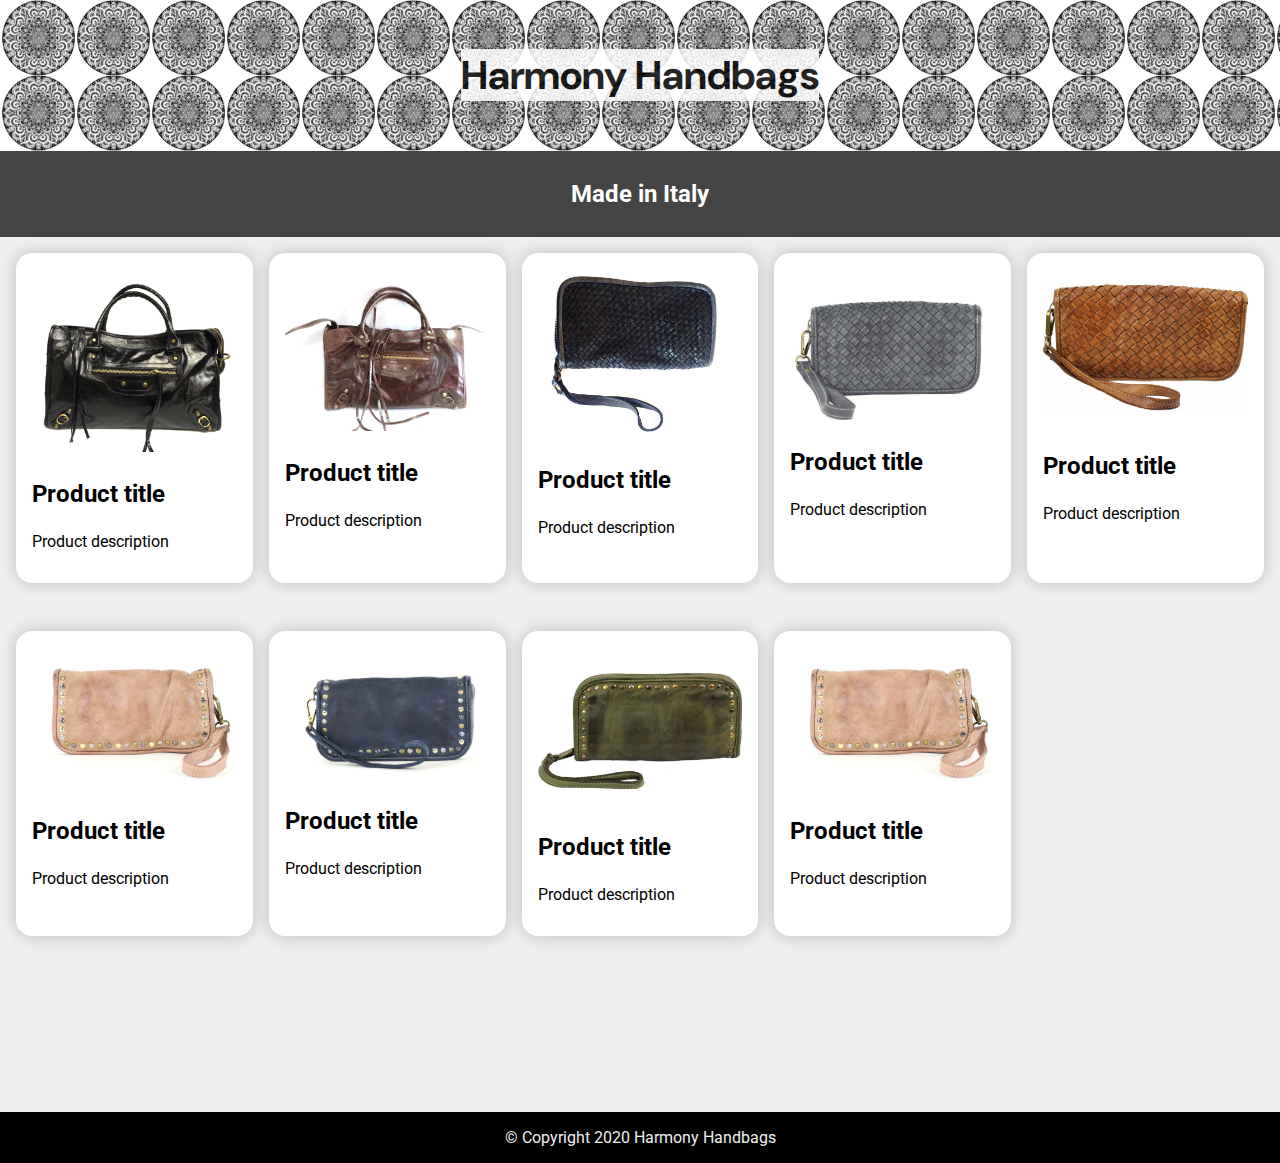
==== index.html @ 0d1ff198 "first commit" ====
<!DOCTYPE html>

<html lang="en">

  <head>
    <meta charset="UTF-8" />
    <meta name="viewport" content="width=device-width, initial-scale=1.0" />
    <meta http-equiv="X-UA-Compatible" content="ie=edge"/>
    <link rel="stylesheet" href="css/styles.css" />
    <title>Harmony Handbags</title>
  </head>
  <body>
    <header>
      <h1 class="logo"><a href="index.html">Harmony Handbags</a></h1>
    </header>

    <main>

      <section class="hero">
        <h2 class="section-title">Made in Italy</h2>
      </section>

      <html>
    <head>
        <link href="https://fonts.googleapis.com/css?family=Raleway:300,700&display=swap" rel="stylesheet">

        <link rel="stylesheet" href="css/style.css">
    </head>

    <body>
         
        <div class="products">

          <div class="product-card">
              <img src="images/Black Barcelona front.JPG" alt="">
              <h3 class="product-card-title">Product title</h3>
              <p class="product-card-p">Product description</p>
          </div>
          
          <div class="product-card">
              <img src="images/testa moro (1)Barcelona.JPG" alt="">
              <h3 class="product-card-title">Product title</h3>
              <p class="product-card-p">Product description</p>
          </div>
        
          <div class="product-card">
              <img src="images/wallet black.JPG" alt="">
              <h3 class="product-card-title">Product title</h3>
              <p class="product-card-p">Product description</p>
          </div>
       
          <div class="product-card">
            <p><a href="details.html">
              <img src="images/wallet grey.jpg" alt="">
            </a></p>
              <h3 class="product-card-title">Product title</h3>
              <p class="product-card-p">Product description</p>
          </div>
          
          <div class="product-card">
            <a href="details.html">
              <img src="images/wallet saddle.jpg" alt="">
            </a>
              <h3 class="product-card-title">Product title</h3>
              <p class="product-card-p">Product description</p>
          </div>
        
          <div class="product-card">
              <img src="images/wallet stud blush.jpg" alt="">
              <h3 class="product-card-title">Product title</h3>
              <p class="product-card-p">Product description</p>
          </div>

          <div class="product-card">
              <img src="images/wallet stud black.jpg" alt="">
              <h3 class="product-card-title">Product title</h3>
              <p class="product-card-p">Product description</p>
          </div>

          <div class="product-card">
              <img src="images/wallet stud olive.jpg" alt="">
              <h3 class="product-card-title">Product title</h3>
              <p class="product-card-p">Product description</p>
          </div>
              
            <div class="product-card">
              <img src="images/wallet stud blush.jpg" alt="">
              <h3 class="product-card-title">Product title</h3>
              <p class="product-card-p">Product description</p>
          </div>
        </div>

    </body>

</html>

    </main>

    <footer>
      <div class="footer-label">&copy; Copyright 2020 Harmony Handbags</div>
    </footer>

  </body>

</html>
---- css/styles.css ----
@import url('https://fonts.googleapis.com/css?family=DM+Sans:400,700|Encode+Sans:400,700|Roboto:400,700&display=swap');

root {
  --clr-text: ;
  --clr-primary: ;
  --clr-primary-dark: ;
  --clr-accent: ;
  --clr-accent-dark: ;
}

*,
*::before,
*::after {
  box-sizing: inherit;
}

html {
  box-sizing: border-box;
  font-family: var();
  color: var();  
}

body {
  font-family: 'Roboto', sans-serif;
  color: #eee;
  background: #eee;
  margin: 0;
}

header {
  background: #444;
  background-image: url(../images/mandala.jpg);
  background-size: 75px 75px;
  padding: 4px 0;
}

img {
  max-width: 100%;
}

.logo {
  font-family: 'DM Sans', sans-serif;
  text-align: center;
  padding: .75em 0;
}

.logo a {
  font-size: 2.5rem;
  text-decoration: none;
  color: #000;
  background: #fff;
  opacity: .85;
}


.hero {
  background-color: #444;
  color: white;
  text-align: center;
  padding: 1vh 1em;
}

.products {
  padding: 1em;
  display: grid;
  grid-template-columns: repeat(auto-fill, minmax(200px, 1fr));
  grid-gap: 1em;
} 

.product-title {
  text-align: center;
  color: #00C896;
  grid-column: 1 / -1;
}

.product-card {
  background: #fff;
  color: #000;
  padding: 1em;
  border-radius: 1em;
  overflow: hidden;
  box-shadow: 0 0 1em rgba(0, 0, 0, 0.2);
  margin-bottom: 2em;
}

.product-card-title {
  font-size: 1.5rem;
  color: #000;
}

footer {
  text-align: center;
  background: #000;
  padding: 1em;
  margin: 8em 0 0 0;
  
}
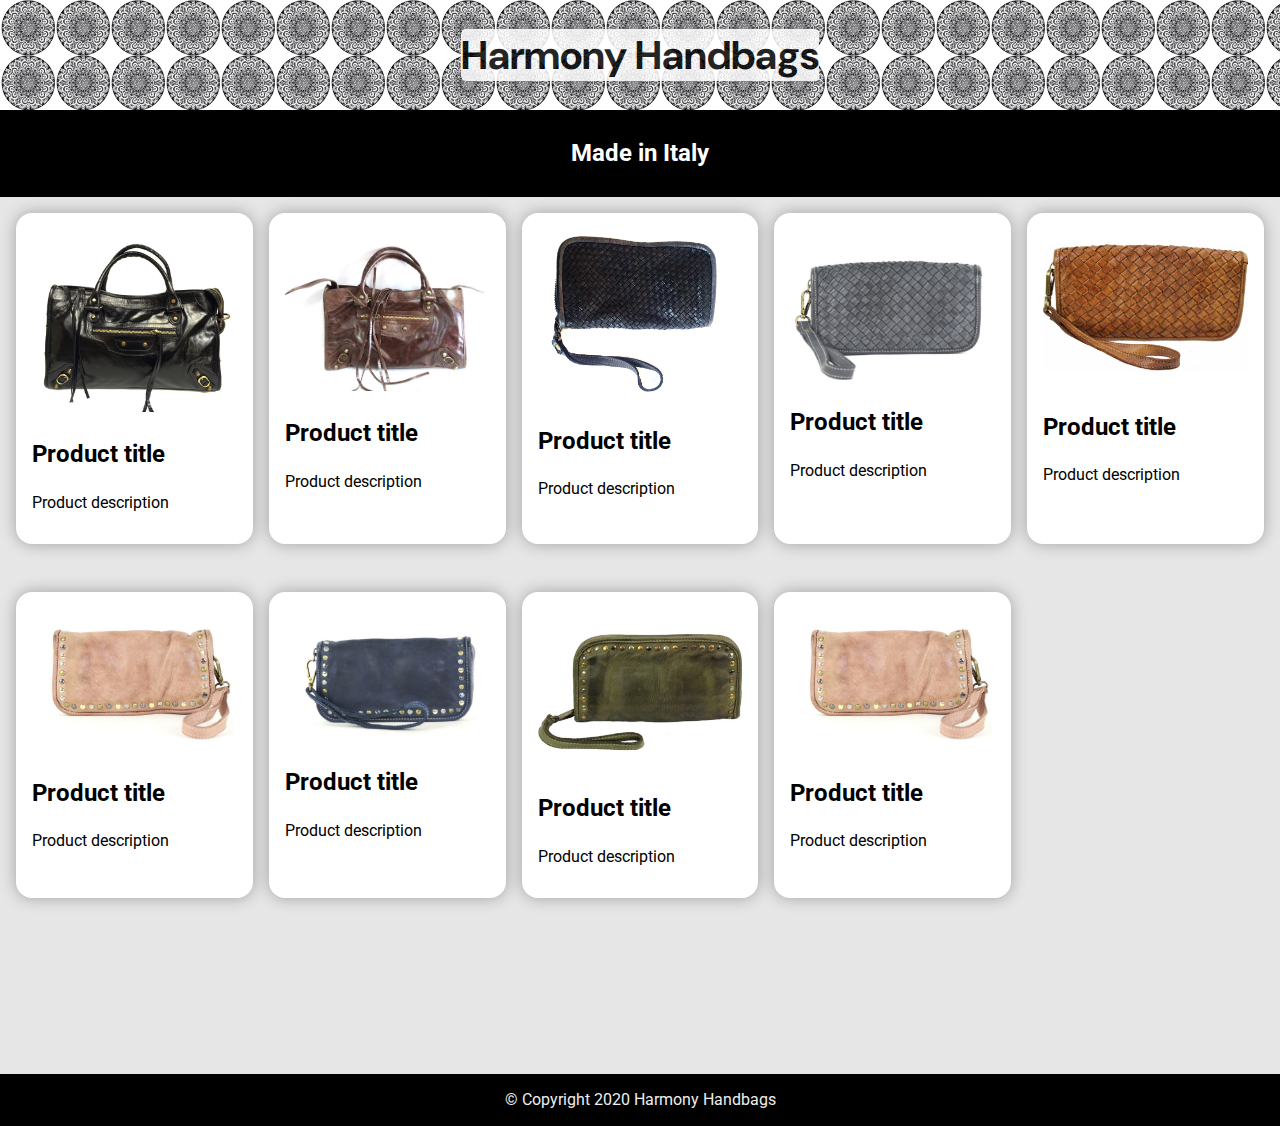
==== commit e32d8ab5: "refactored code" ====
--- a/index.html
+++ b/index.html
@@ -9,6 +9,7 @@
     <link rel="stylesheet" href="css/styles.css" />
     <title>Harmony Handbags</title>
   </head>
+
   <body>
     <header>
       <h1 class="logo"><a href="index.html">Harmony Handbags</a></h1>
@@ -19,80 +20,67 @@
       <section class="hero">
         <h2 class="section-title">Made in Italy</h2>
       </section>
+          
+      <div class="products">
 
-      <html>
-    <head>
-        <link href="https://fonts.googleapis.com/css?family=Raleway:300,700&display=swap" rel="stylesheet">
-
-        <link rel="stylesheet" href="css/style.css">
-    </head>
-
-    <body>
-         
-        <div class="products">
-
-          <div class="product-card">
-              <img src="images/Black Barcelona front.JPG" alt="">
-              <h3 class="product-card-title">Product title</h3>
-              <p class="product-card-p">Product description</p>
-          </div>
-          
-          <div class="product-card">
-              <img src="images/testa moro (1)Barcelona.JPG" alt="">
-              <h3 class="product-card-title">Product title</h3>
-              <p class="product-card-p">Product description</p>
-          </div>
+        <div class="product-card">
+          <img src="images/Black Barcelona front.JPG" alt="">
+          <h3 class="product-card-title">Product title</h3>
+          <p class="product-card-p">Product description</p>
+        </div>
         
-          <div class="product-card">
-              <img src="images/wallet black.JPG" alt="">
-              <h3 class="product-card-title">Product title</h3>
-              <p class="product-card-p">Product description</p>
-          </div>
-       
-          <div class="product-card">
-            <p><a href="details.html">
-              <img src="images/wallet grey.jpg" alt="">
-            </a></p>
-              <h3 class="product-card-title">Product title</h3>
-              <p class="product-card-p">Product description</p>
-          </div>
-          
-          <div class="product-card">
-            <a href="details.html">
-              <img src="images/wallet saddle.jpg" alt="">
-            </a>
-              <h3 class="product-card-title">Product title</h3>
-              <p class="product-card-p">Product description</p>
-          </div>
+        <div class="product-card">
+          <img src="images/testa moro (1)Barcelona.JPG" alt="">
+          <h3 class="product-card-title">Product title</h3>
+          <p class="product-card-p">Product description</p>
+        </div>
+      
+        <div class="product-card">
+          <img src="images/wallet black.JPG" alt="">
+          <h3 class="product-card-title">Product title</h3>
+          <p class="product-card-p">Product description</p>
+        </div>
+     
+        <div class="product-card">
+          <p><a href="details.html">
+            <img src="images/wallet grey.jpg" alt="">
+          </a></p>
+            <h3 class="product-card-title">Product title</h3>
+            <p class="product-card-p">Product description</p>
+        </div>
         
-          <div class="product-card">
-              <img src="images/wallet stud blush.jpg" alt="">
-              <h3 class="product-card-title">Product title</h3>
-              <p class="product-card-p">Product description</p>
-          </div>
-
-          <div class="product-card">
-              <img src="images/wallet stud black.jpg" alt="">
-              <h3 class="product-card-title">Product title</h3>
-              <p class="product-card-p">Product description</p>
-          </div>
-
-          <div class="product-card">
-              <img src="images/wallet stud olive.jpg" alt="">
-              <h3 class="product-card-title">Product title</h3>
-              <p class="product-card-p">Product description</p>
-          </div>
-              
-            <div class="product-card">
-              <img src="images/wallet stud blush.jpg" alt="">
-              <h3 class="product-card-title">Product title</h3>
-              <p class="product-card-p">Product description</p>
-          </div>
+        <div class="product-card">
+          <a href="details.html">
+            <img src="images/wallet saddle.jpg" alt="">
+          </a>
+            <h3 class="product-card-title">Product title</h3>
+            <p class="product-card-p">Product description</p>
+        </div>
+      
+        <div class="product-card">
+          <img src="images/wallet stud blush.jpg" alt="">
+          <h3 class="product-card-title">Product title</h3>
+          <p class="product-card-p">Product description</p>
         </div>
 
-    </body>
+        <div class="product-card">
+          <img src="images/wallet stud black.jpg" alt="">
+          <h3 class="product-card-title">Product title</h3>
+          <p class="product-card-p">Product description</p>
+        </div>
 
-</html>
+        <div class="product-card">
+          <img src="images/wallet stud olive.jpg" alt="">
+          <h3 class="product-card-title">Product title</h3>
+          <p class="product-card-p">Product description</p>
+        </div>
+            
+        <div class="product-card">
+          <img src="images/wallet stud blush.jpg" alt="">
+          <h3 class="product-card-title">Product title</h3>
+          <p class="product-card-p">Product description</p>
+        </div>
+      </div>
 
     </main>
 
--- a/css/styles.css
+++ b/css/styles.css
@@ -1,37 +1,27 @@
 @import url('https://fonts.googleapis.com/css?family=DM+Sans:400,700|Encode+Sans:400,700|Roboto:400,700&display=swap');
 
-root {
-  --clr-text: ;
-  --clr-primary: ;
-  --clr-primary-dark: ;
-  --clr-accent: ;
-  --clr-accent-dark: ;
-}
-
-*,
-*::before,
-*::after {
-  box-sizing: inherit;
+* {
+  box-sizing: border-box;
 }
 
 html {
   box-sizing: border-box;
-  font-family: var();
-  color: var();  
 }
 
 body {
+  margin: 0;
   font-family: 'Roboto', sans-serif;
+  font-size: 1rem;
   color: #eee;
-  background: #eee;
-  margin: 0;
+  background: #e6e6e6;
+  line-height: 1.2;
 }
 
 header {
   background: #444;
   background-image: url(../images/mandala.jpg);
-  background-size: 75px 75px;
-  padding: 4px 0;
+  background-size: 55px 55px;
+  padding: 8px;
 }
 
 img {
@@ -41,10 +31,11 @@
 .logo {
   font-family: 'DM Sans', sans-serif;
   text-align: center;
-  padding: .75em 0;
+  padding: .05em 0;
 }
 
 .logo a {
+  border-radius: 5px;
   font-size: 2.5rem;
   text-decoration: none;
   color: #000;
@@ -54,7 +45,7 @@
 
 
 .hero {
-  background-color: #444;
+  background-color: #000;
   color: white;
   text-align: center;
   padding: 1vh 1em;
@@ -79,8 +70,24 @@
   padding: 1em;
   border-radius: 1em;
   overflow: hidden;
-  box-shadow: 0 0 1em rgba(0, 0, 0, 0.2);
+  box-shadow: 0 0 1em rgba(0, 0, 0, 0.3);
   margin-bottom: 2em;
+}
+
+.product-card:hover {
+  display: inline-block;
+  vertical-align: middle;
+  -webkit-transform: perspective(1px) translateZ(0);
+  transform: perspective(1px) translateZ(0);
+  box-shadow: 0 0 1px rgba(0, 0, 0, 0);
+  -webkit-transition-duration: 0.3s;
+  transition-duration: 0.3s;
+  -webkit-transition-property: transform;
+  transition-property: transform;
+}
+.product-card:hover, .product-card:focus, .product-card:active {
+  -webkit-transform: scale(0.9);
+  transform: scale(0.9);
 }
 
 .product-card-title {
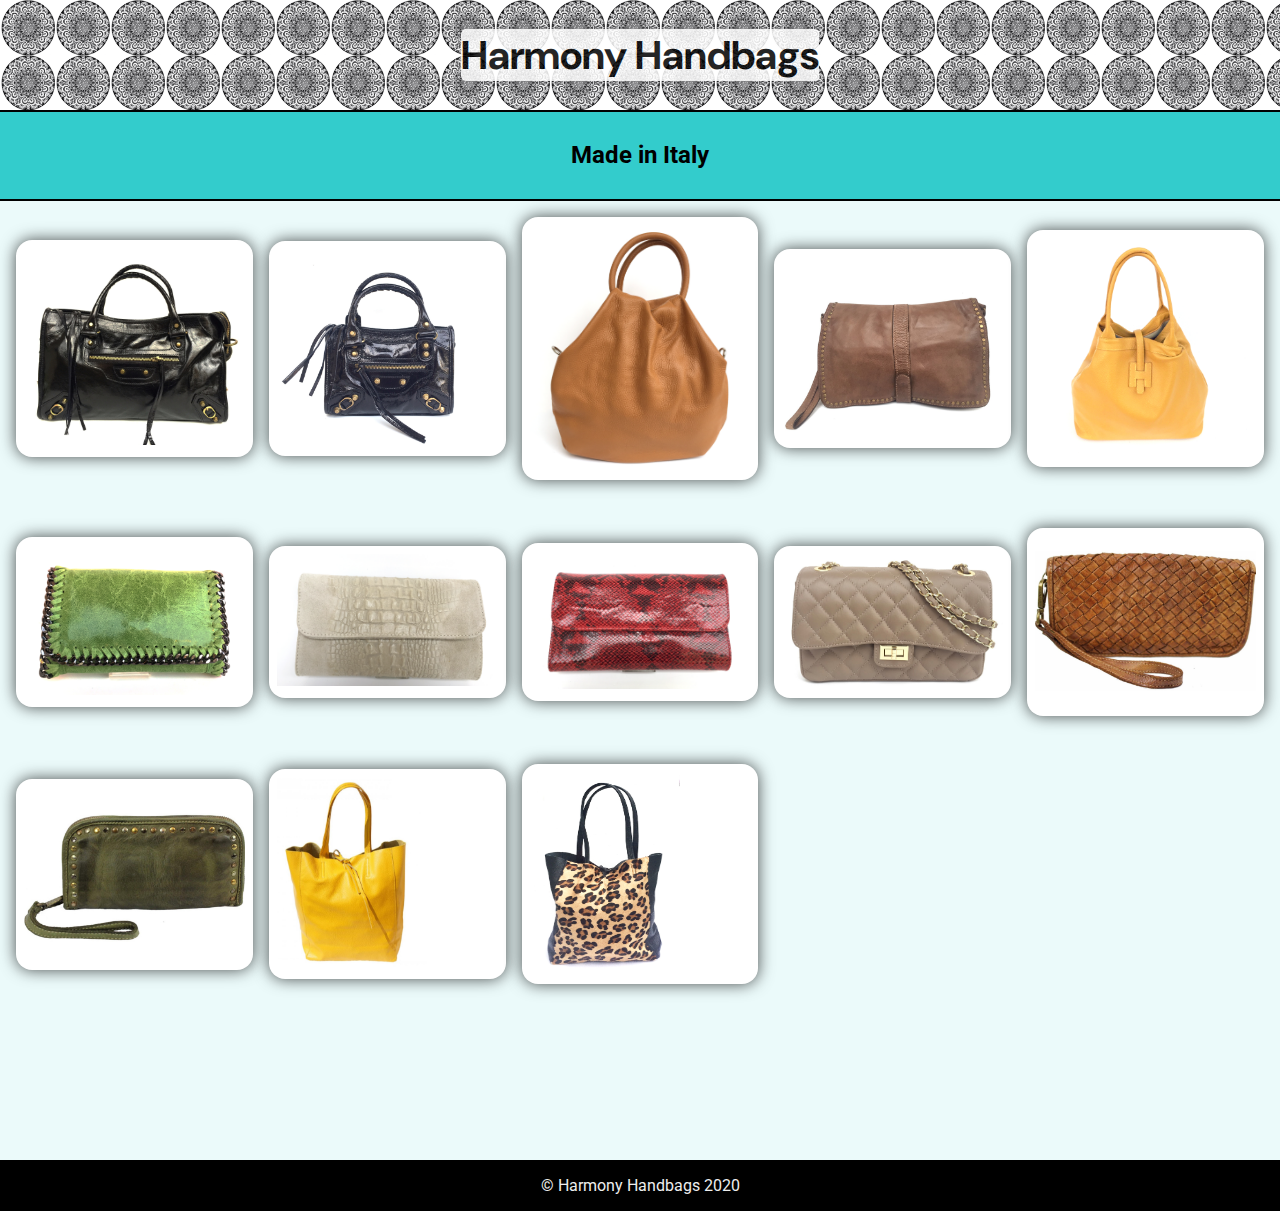
==== commit 6070c5f8: "Adjusted style and functionality" ====
--- a/index.html
+++ b/index.html
@@ -24,68 +24,84 @@
       <div class="products">
 
         <div class="product-card">
-          <img src="images/Black Barcelona front.JPG" alt="">
-          <h3 class="product-card-title">Product title</h3>
-          <p class="product-card-p">Product description</p>
+          <a href="details1.html">
+            <img src="images/Black Barcelona front.JPG" alt=""> 
+          </a>
         </div>
         
         <div class="product-card">
-          <img src="images/testa moro (1)Barcelona.JPG" alt="">
-          <h3 class="product-card-title">Product title</h3>
-          <p class="product-card-p">Product description</p>
+          <a href="details2.html">
+            <img src="images/Barcellona xs.JPG" alt="">
+          </a>
         </div>
       
         <div class="product-card">
-          <img src="images/wallet black.JPG" alt="">
-          <h3 class="product-card-title">Product title</h3>
-          <p class="product-card-p">Product description</p>
+          <a href="details3.html">
+            <img src="images/botero-front.JPG" alt="">
+          </a>
         </div>
      
         <div class="product-card">
-          <p><a href="details.html">
-            <img src="images/wallet grey.jpg" alt="">
-          </a></p>
-            <h3 class="product-card-title">Product title</h3>
-            <p class="product-card-p">Product description</p>
+          <a href="details4.html">
+            <img src="images/carmita-saddle.JPG" alt="" style="margin-top: 2em;">
+          </a>                        
         </div>
         
         <div class="product-card">
-          <a href="details.html">
-            <img src="images/wallet saddle.jpg" alt="">
+          <a href="details5.html">
+            <img src="images/Hera.JPG" alt="">
           </a>
-            <h3 class="product-card-title">Product title</h3>
-            <p class="product-card-p">Product description</p>
         </div>
       
         <div class="product-card">
-          <img src="images/wallet stud blush.jpg" alt="">
-          <h3 class="product-card-title">Product title</h3>
-          <p class="product-card-p">Product description</p>
+          <a href="details6.html">
+            <img src="images/lina small front.JPG" alt="">
+          </a>
         </div>
 
         <div class="product-card">
-          <img src="images/wallet stud black.jpg" alt="">
-          <h3 class="product-card-title">Product title</h3>
-          <p class="product-card-p">Product description</p>
+          <a href="details7.html">
+            <img src="images/Miriam croco.JPG" alt="">
+          </a>
         </div>
 
         <div class="product-card">
-          <img src="images/wallet stud olive.jpg" alt="">
-          <h3 class="product-card-title">Product title</h3>
-          <p class="product-card-p">Product description</p>
+          <a href="details8.html">
+            <img src="images/Miriam snake.JPG" alt="">
+          </a>
         </div>
             
         <div class="product-card">
-          <img src="images/wallet stud blush.jpg" alt="">
-          <h3 class="product-card-title">Product title</h3>
-          <p class="product-card-p">Product description</p>
+          <a href="details9.html">
+            <img src="images/Parigi.JPG" alt="">
+          </a>
+        </div>
+        <div class="product-card">
+          <a href="details10.html">
+            <img src="images/wallet saddle.jpg" alt="">
+          </a>
+        </div>
+        <div class="product-card">
+          <a href="details11.html">
+            <img src="images/wallet stud olive.jpg" alt="">
+          </a>
+        </div>
+        <div class="product-card">
+          <a href="details12.html">
+            <img src="images/elba-yellow.jpg" alt="" style="width: 150px;">
+          </a>
+        </div>
+        <div class="product-card">
+          <a href="details13.html">
+            <img src="images/elba-front-leopard.JPG" alt="" style="width: 150px; height: 200px;">
+          </a>
         </div>
       </div>
 
     </main>
 
     <footer>
-      <div class="footer-label">&copy; Copyright 2020 Harmony Handbags</div>
+      <div class="footer-label">&copy Harmony Handbags 2020</div>
     </footer>
 
   </body>
--- a/css/styles.css
+++ b/css/styles.css
@@ -13,7 +13,7 @@
   font-family: 'Roboto', sans-serif;
   font-size: 1rem;
   color: #eee;
-  background: #e6e6e6;
+  background: #ebfafa;
   line-height: 1.2;
 }
 
@@ -43,10 +43,11 @@
   opacity: .85;
 }
 
-
 .hero {
-  background-color: #000;
-  color: white;
+  border-top: 2px solid #000;
+  border-bottom: 2px solid #000;
+  background: #33cccc;
+  color: #000;
   text-align: center;
   padding: 1vh 1em;
 }
@@ -56,6 +57,8 @@
   display: grid;
   grid-template-columns: repeat(auto-fill, minmax(200px, 1fr));
   grid-gap: 1em;
+  justify-content: center;
+  align-items: center;
 } 
 
 .product-title {
@@ -67,10 +70,10 @@
 .product-card {
   background: #fff;
   color: #000;
-  padding: 1em;
+  padding: .5em;
   border-radius: 1em;
   overflow: hidden;
-  box-shadow: 0 0 1em rgba(0, 0, 0, 0.3);
+  box-shadow: 0 0 1em rgba(0, 0, 0, 0.7);
   margin-bottom: 2em;
 }
 
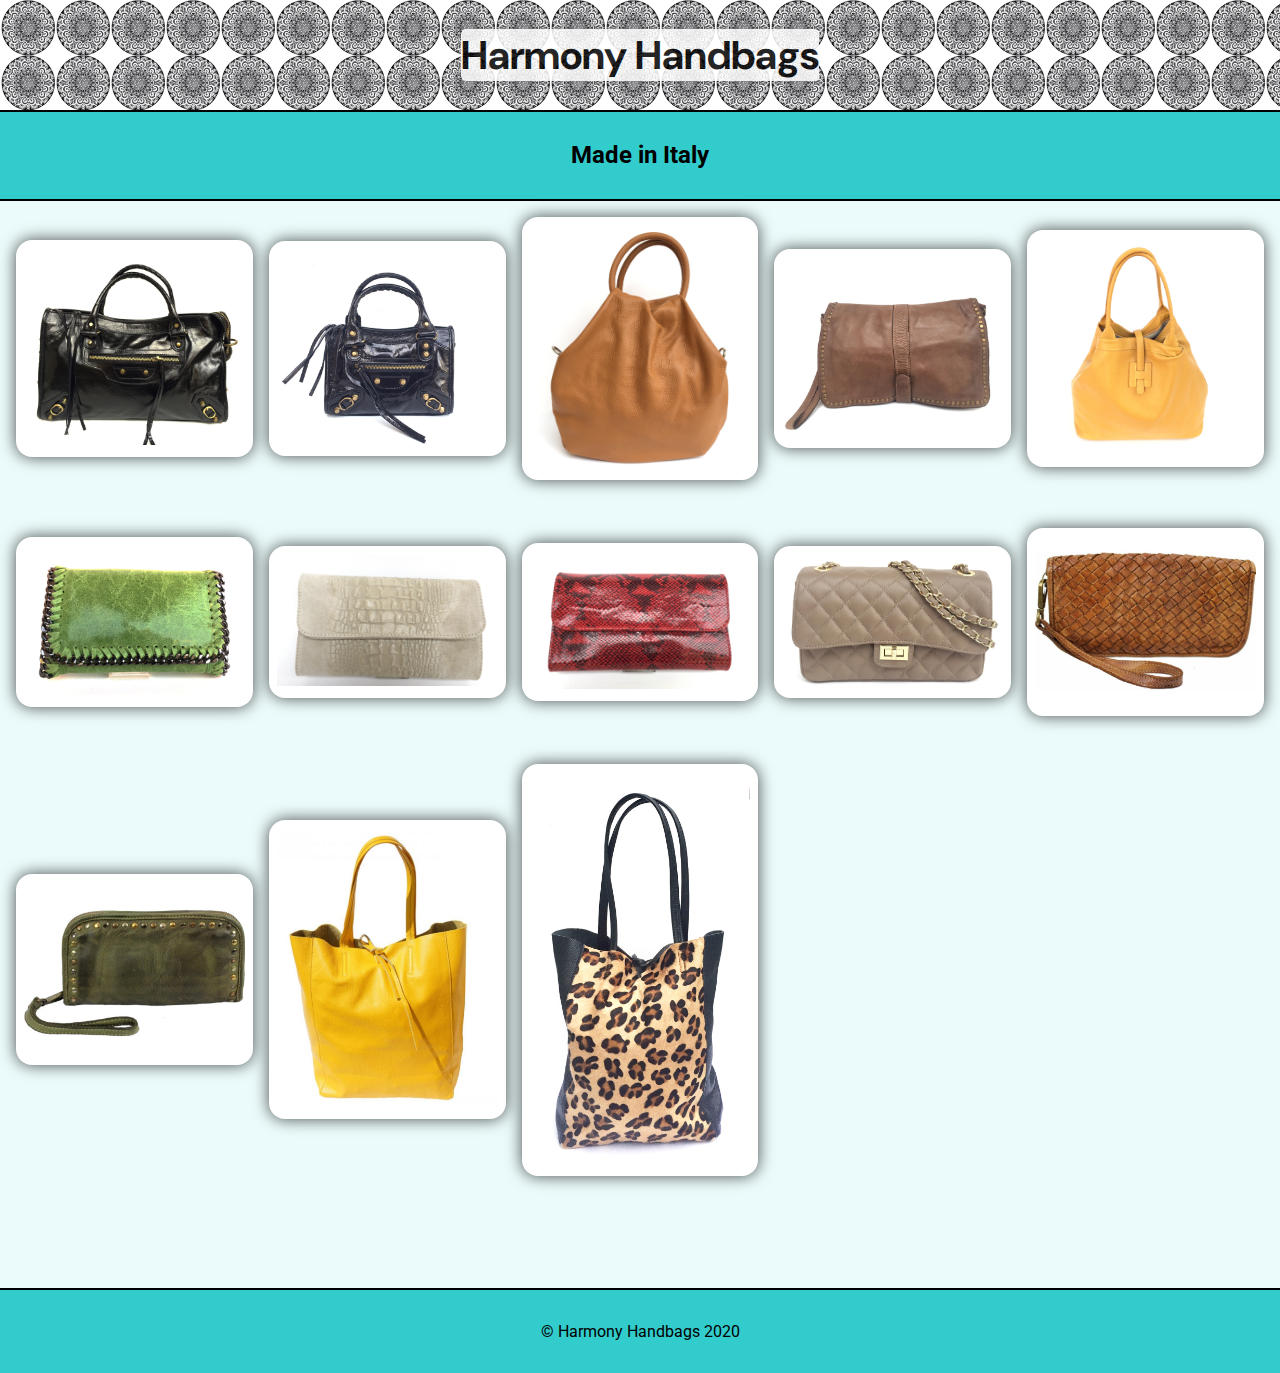
==== commit ed0485d7: "Adjusted pics" ====
--- a/index.html
+++ b/index.html
@@ -88,12 +88,12 @@
         </div>
         <div class="product-card">
           <a href="details12.html">
-            <img src="images/elba-yellow.jpg" alt="" style="width: 150px;">
+            <img src="images/elba-yellow.jpg" alt="" style=";">
           </a>
         </div>
         <div class="product-card">
           <a href="details13.html">
-            <img src="images/elba-front-leopard.JPG" alt="" style="width: 150px; height: 200px;">
+            <img src="images/elba-front-leopard.JPG" alt="" style="">
           </a>
         </div>
       </div>
--- a/css/styles.css
+++ b/css/styles.css
@@ -98,12 +98,13 @@
   color: #000;
 }
 
-footer {
+.footer-label {
+  color: #000;
+  border-top: 2px solid #000;
   text-align: center;
-  background: #000;
-  padding: 1em;
-  margin: 8em 0 0 0;
-  
+  margin-top: 4em;
+  padding: 2em;
+  background: #33cccc; 
 }
 
 
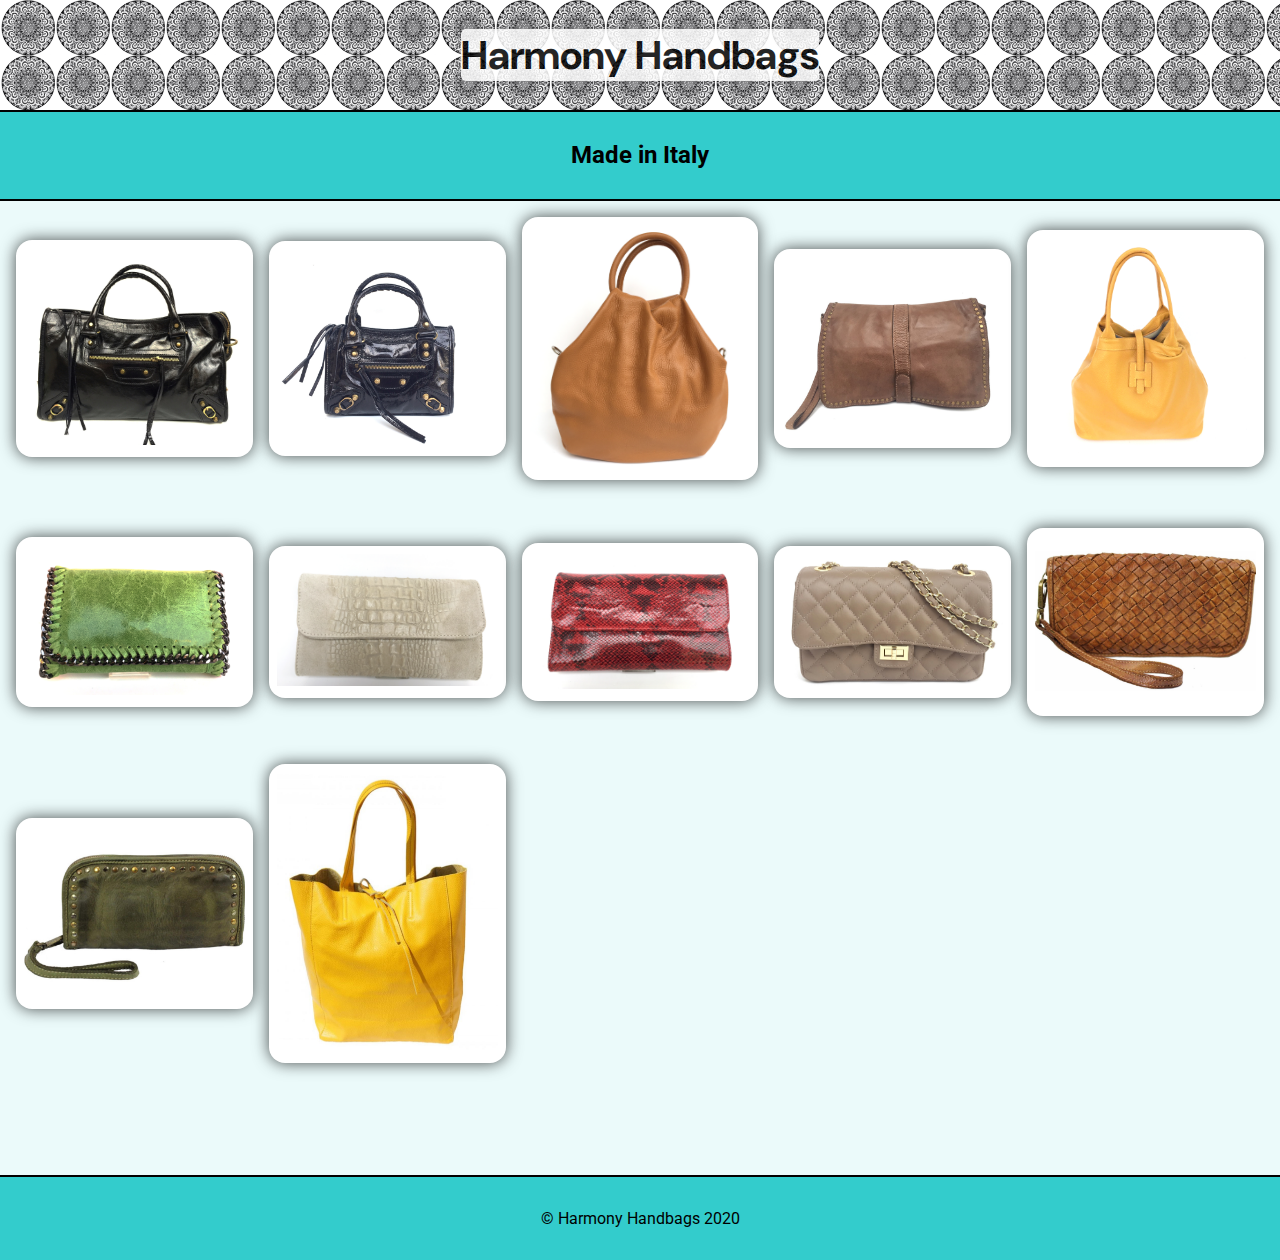
==== commit 64f51890: "Changed styles" ====
--- a/index.html
+++ b/index.html
@@ -91,11 +91,11 @@
             <img src="images/elba-yellow.jpg" alt="" style=";">
           </a>
         </div>
-        <div class="product-card">
+        <!-- <div class="product-card">
           <a href="details13.html">
             <img src="images/elba-front-leopard.JPG" alt="" style="">
           </a>
-        </div>
+        </div> -->
       </div>
 
     </main>
